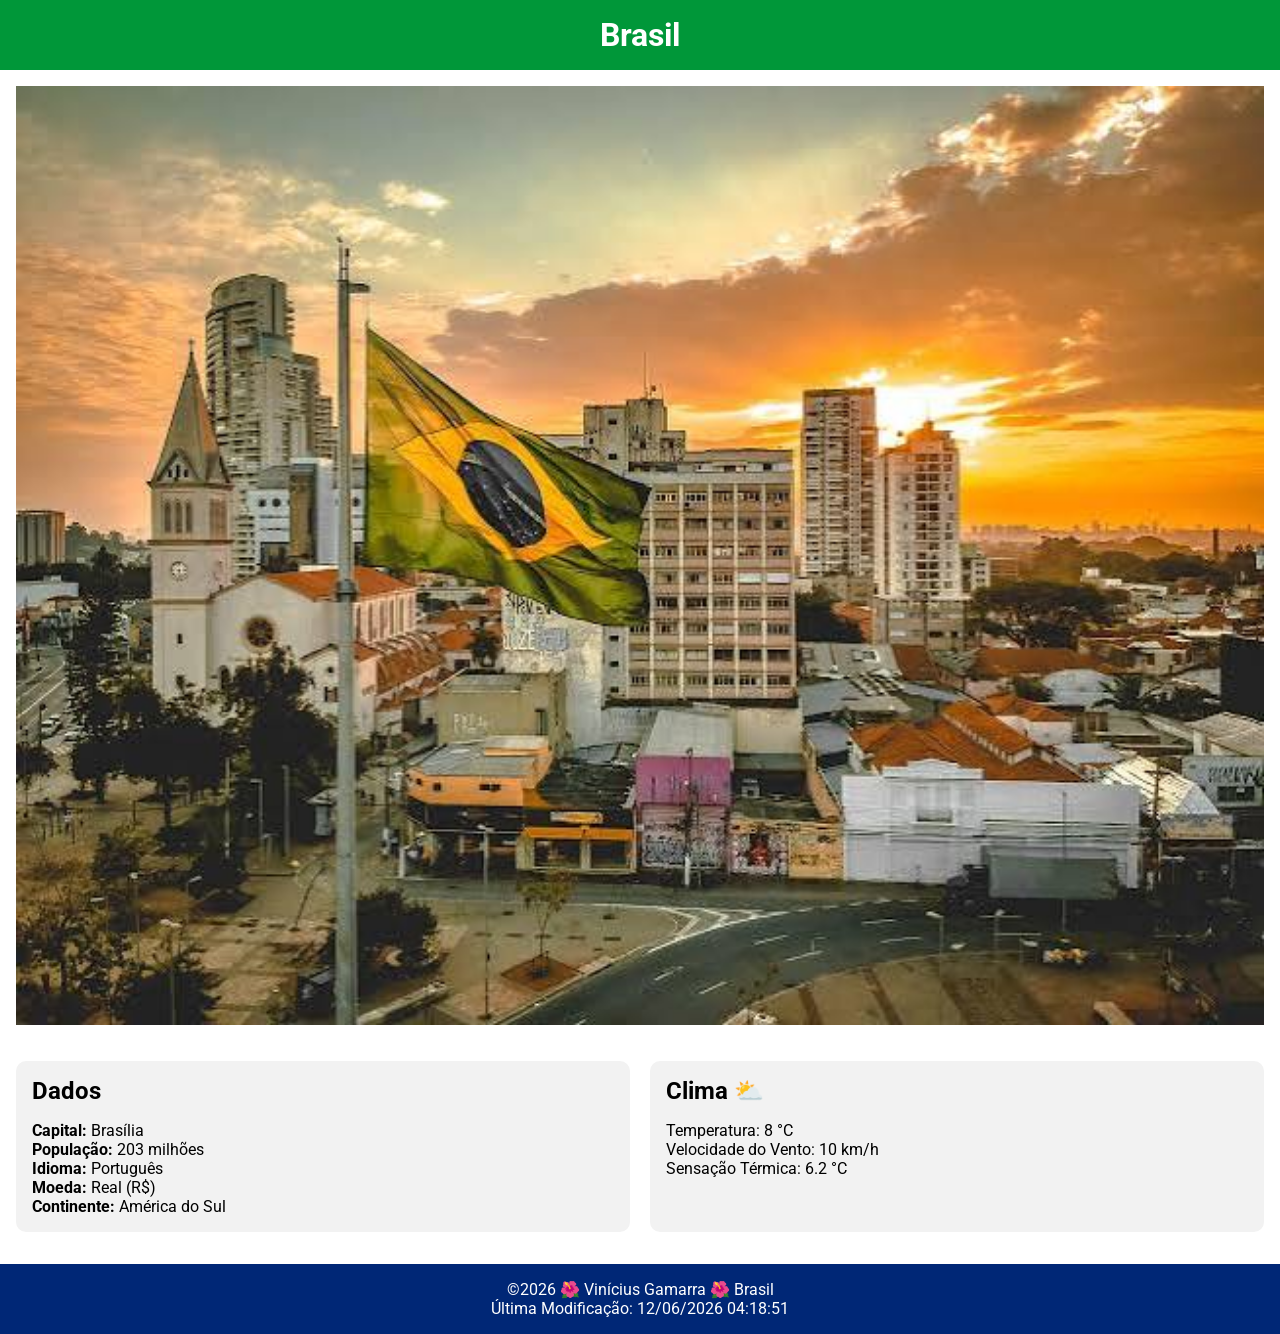
==== local.html @ 3d4d22f6 "LOCAL TESTE 1" ====
<!DOCTYPE html>
<html lang="pt-BR">
<head>
    <meta charset="UTF-8">
    <meta name="viewport" content="width=device-width, initial-scale=1.0">

    <title>Brasil</title>

    <meta name="description" content="Página sobre o Brasil para a atividade WDD 131.">
    <meta name="author" content="Vinícius Gamarra">

    <link rel="preconnect" href="https://fonts.googleapis.com">
    <link rel="preconnect" href="https://fonts.gstatic.com" crossorigin>

    <link href="https://fonts.googleapis.com/css2?family=Roboto:wght@400;700&display=swap" rel="stylesheet">

    <link rel="stylesheet" href="estilos/local.css">
    
    <script src="scripts/local.js" defer></script>
   
</head>

<body>

<header>
    <h1>Brasil</h1>
</header>

<main>

    <picture>
        <source srcset="imagens/brasil-pequeno.webp" media="(max-width: 768px)">
        <img src="imagens/brasil-grande.webp"
             alt="Paisagem do Brasil"
             width="1200"
             height="600">
    </picture>

    <section class="dados">
        <h2>Dados</h2>

        <p><strong>Capital:</strong> Brasília</p>
        <p><strong>População:</strong> 203 milhões</p>
        <p><strong>Idioma:</strong> Português</p>
        <p><strong>Moeda:</strong> Real (R$)</p>
        <p><strong>Continente:</strong> América do Sul</p>
    </section>

    <section class="weather">
        <h2>Clima</h2>

        <p>Temperatura: <span id="temp">8</span> °C</p>
        <p>Velocidade do Vento: <span id="wind">10</span> km/h</p>
        <p>Sensação Térmica: <span id="windchill"></span></p>
    </section>

</main>

<footer>
    <p>
        ©<span id="currentyear"></span>
        🌺 Vinícius Gamarra 🌺 Brasil
    </p>

    <p id="lastModified"></p>
</footer>

</body>
</html>
---- estilos/local.css ----
:root {
    --verde: #009739;
    --amarelo: #ffdf00;
    --azul: #002776;
    --branco: #ffffff;
}

* {
    margin: 0;
    padding: 0;
    box-sizing: border-box;
}

body {
    font-family: 'Roboto', sans-serif;
}

header {
    background-color: var(--verde);
    color: white;
    text-align: center;
    padding: 1rem;
}

picture img {
    width: 100%;
    height: auto;
    display: block;
}

main {
    padding: 1rem;
}

.dados,
.weather {
    background: #f2f2f2;
    padding: 1rem;
    margin: 1rem 0;
    border-radius: 10px;
}

h2 {
    margin-bottom: 1rem;
}

footer {
    background-color: var(--azul);
    color: white;
    text-align: center;
    padding: 1rem;
}

.weather h2::after {
    content: " ⛅";
}

@media screen and (min-width: 768px) {

    main {
        display: grid;
        grid-template-columns: 1fr 1fr;
        gap: 20px;
    }

    picture {
        grid-column: 1/3;
    }
}
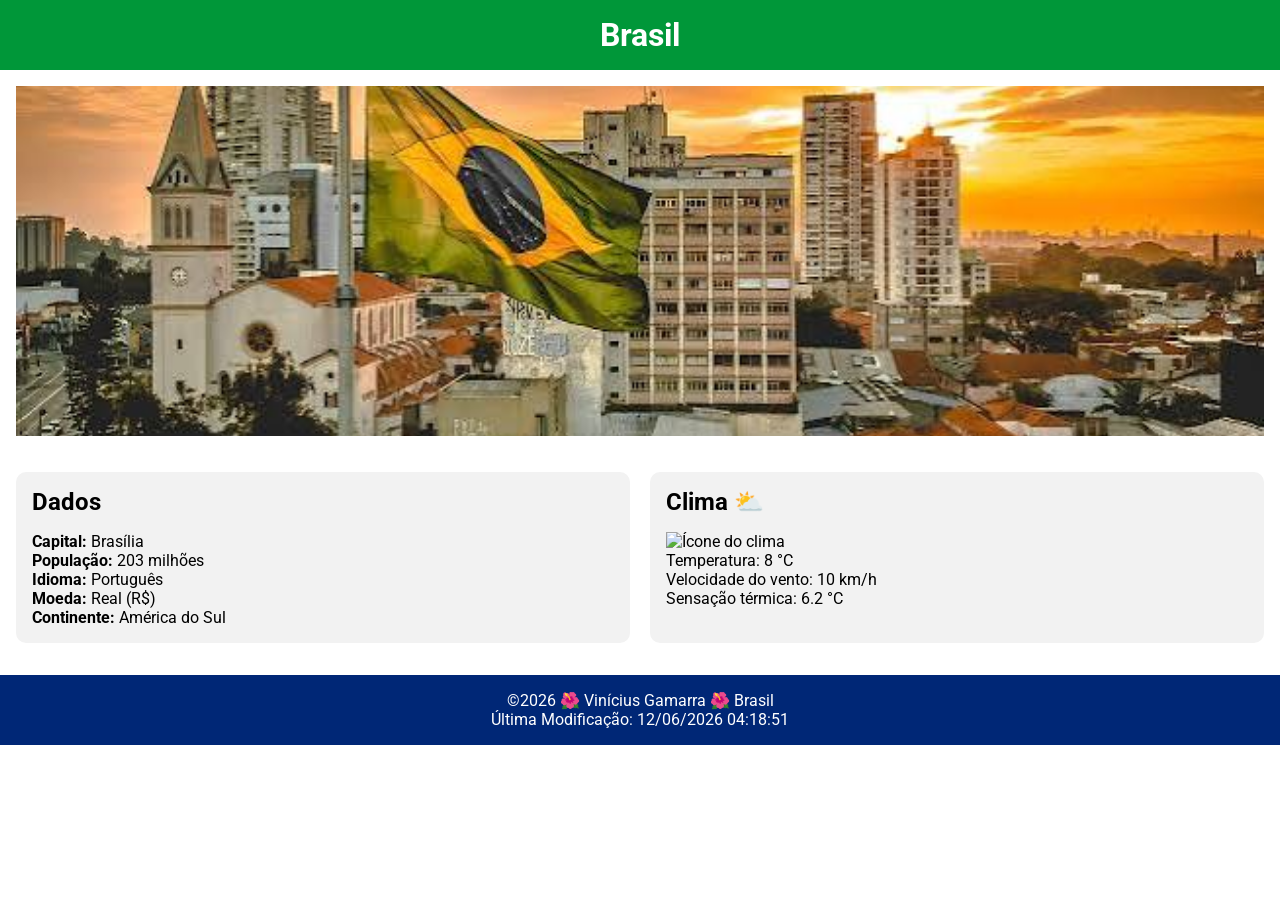
==== commit 12bbd2a9: "TESTE LOCAL 5" ====
--- a/local.html
+++ b/local.html
@@ -6,7 +6,7 @@
 
     <title>Brasil</title>
 
-    <meta name="description" content="Página sobre o Brasil para a atividade WDD 131.">
+    <meta name="description" content="Página sobre o Brasil apresentando dados do país, clima, cultura e imagens responsivas para a atividade WDD 131.">
     <meta name="author" content="Vinícius Gamarra">
 
     <link rel="preconnect" href="https://fonts.googleapis.com">
@@ -47,12 +47,15 @@
     </section>
 
     <section class="weather">
-        <h2>Clima</h2>
+    <h2>Clima</h2>
 
-        <p>Temperatura: <span id="temp">8</span> °C</p>
-        <p>Velocidade do Vento: <span id="wind">10</span> km/h</p>
-        <p>Sensação Térmica: <span id="windchill"></span></p>
-    </section>
+    <img src="imagens/clima.svg" alt="Ícone do clima"
+         class="weather-icon">
+
+    <p>Temperatura: <span id="temp">8</span> °C</p>
+    <p>Velocidade do vento: <span id="wind">10</span> km/h</p>
+    <p>Sensação térmica: <span id="windchill"></span></p>
+</section>
 
 </main>
 
--- a/estilos/local.css
+++ b/estilos/local.css
@@ -24,7 +24,8 @@
 
 picture img {
     width: 100%;
-    height: auto;
+    height: 350px;
+    object-fit: cover;
     display: block;
 }
 
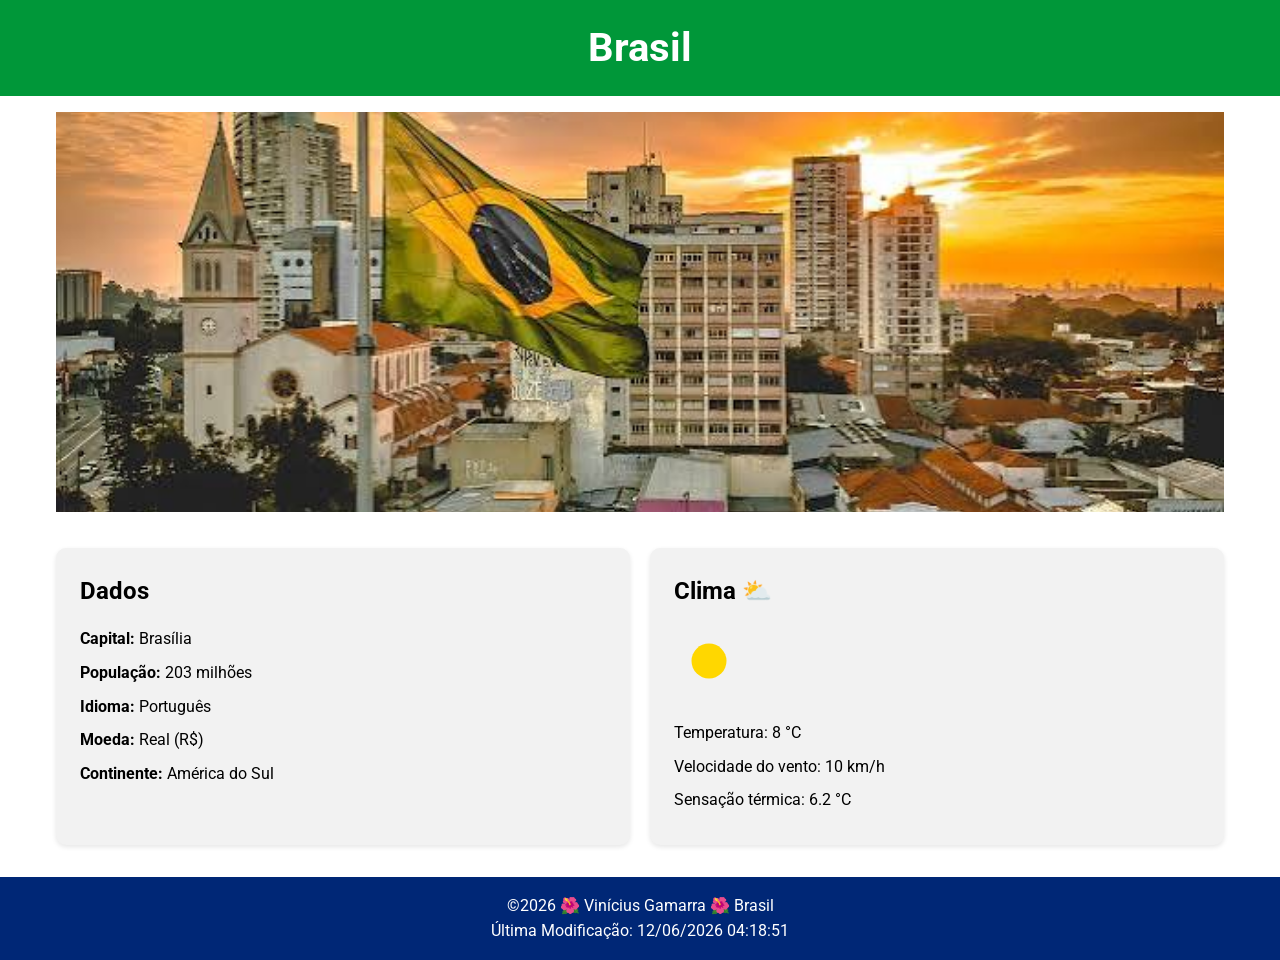
==== commit 1768a3fb: "TESTE LOCAL 10" ====
--- a/local.html
+++ b/local.html
@@ -6,7 +6,7 @@
 
     <title>Brasil</title>
 
-    <meta name="description" content="Página sobre o Brasil apresentando dados do país, clima, cultura e imagens responsivas para a atividade WDD 131.">
+    <meta name="description" content="Conheça informações sobre o Brasil, incluindo dados geográficos, clima, cultura e imagens responsivas em uma página web moderna.">
     <meta name="author" content="Vinícius Gamarra">
 
     <link rel="preconnect" href="https://fonts.googleapis.com">
@@ -49,8 +49,15 @@
     <section class="weather">
     <h2>Clima</h2>
 
-    <img src="imagens/clima.svg" alt="Ícone do clima"
-         class="weather-icon">
+    <svg
+    class="weather-icon"
+    xmlns="http://www.w3.org/2000/svg"
+    viewBox="0 0 100 100"
+    width="60"
+    height="60">
+
+    <circle cx="50" cy="50" r="25" fill="gold"/>
+</svg>
 
     <p>Temperatura: <span id="temp">8</span> °C</p>
     <p>Velocidade do vento: <span id="wind">10</span> km/h</p>
--- a/estilos/local.css
+++ b/estilos/local.css
@@ -3,6 +3,8 @@
     --amarelo: #ffdf00;
     --azul: #002776;
     --branco: #ffffff;
+    --cinza-claro: #f2f2f2;
+    --preto: #000000;
 }
 
 * {
@@ -13,18 +15,25 @@
 
 body {
     font-family: 'Roboto', sans-serif;
+    background-color: var(--branco);
+    color: var(--preto);
+    line-height: 1.6;
 }
 
 header {
     background-color: var(--verde);
-    color: white;
+    color: var(--branco);
     text-align: center;
     padding: 1rem;
 }
 
+header h1 {
+    font-size: 2.5rem;
+}
+
 picture img {
     width: 100%;
-    height: 350px;
+    height: 300px;
     object-fit: cover;
     display: block;
 }
@@ -35,19 +44,31 @@
 
 .dados,
 .weather {
-    background: #f2f2f2;
-    padding: 1rem;
+    background-color: var(--cinza-claro);
+    padding: 1.5rem;
     margin: 1rem 0;
     border-radius: 10px;
+    box-shadow: 0 2px 5px rgba(0, 0, 0, 0.1);
 }
 
 h2 {
     margin-bottom: 1rem;
 }
 
+.dados p,
+.weather p {
+    margin-bottom: 0.5rem;
+}
+
+.weather-icon {
+    width: 70px;
+    height: auto;
+    margin-bottom: 1rem;
+}
+
 footer {
     background-color: var(--azul);
-    color: white;
+    color: var(--branco);
     text-align: center;
     padding: 1rem;
 }
@@ -56,15 +77,22 @@
     content: " ⛅";
 }
 
+/* DESKTOP */
 @media screen and (min-width: 768px) {
+
+    picture img {
+        height: 400px;
+    }
 
     main {
         display: grid;
         grid-template-columns: 1fr 1fr;
         gap: 20px;
+        max-width: 1200px;
+        margin: 0 auto;
     }
 
     picture {
-        grid-column: 1/3;
+        grid-column: 1 / 3;
     }
 }
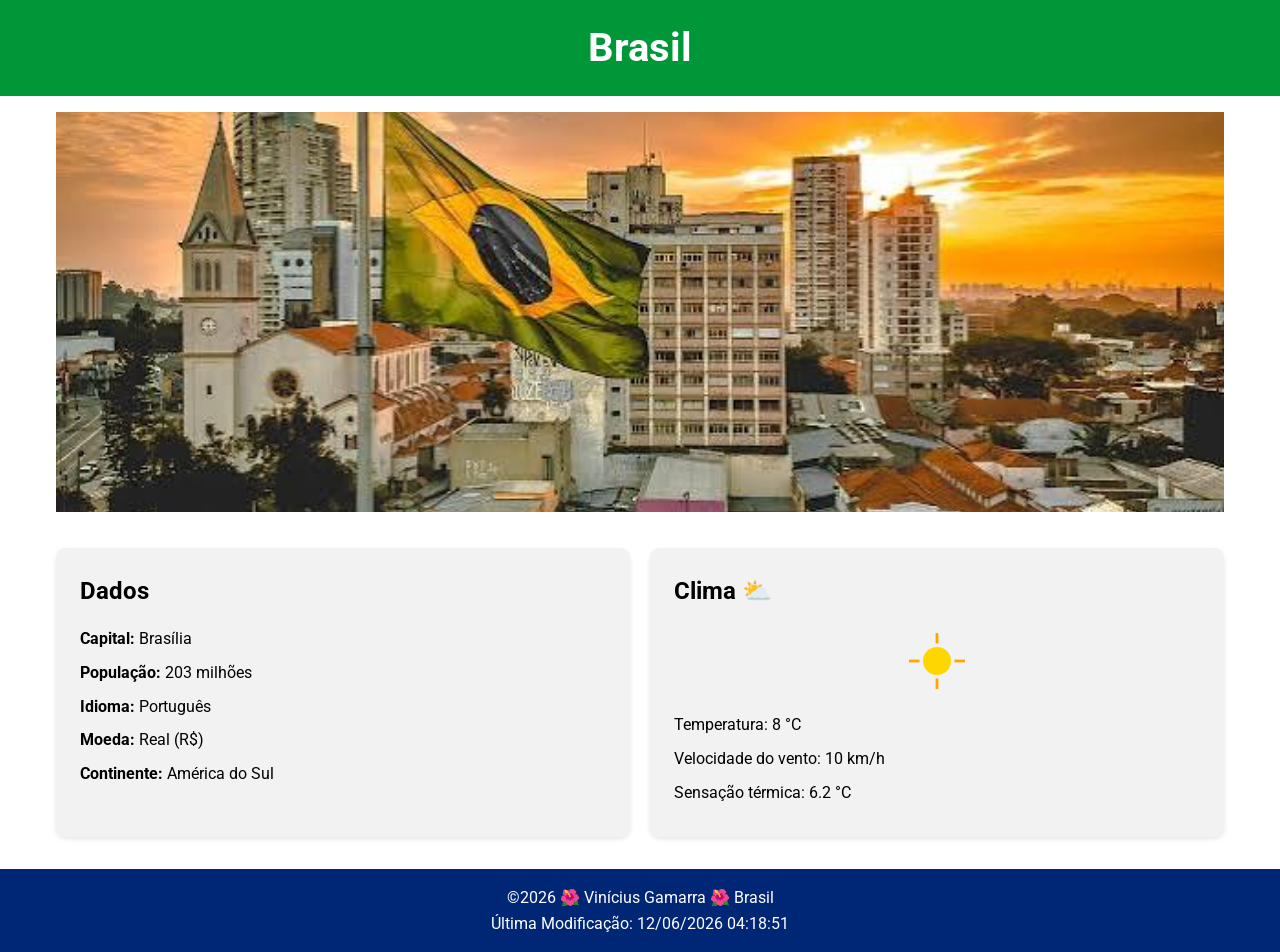
==== commit 8d2d96fe: "TESTE LOCAL 11" ====
--- a/local.html
+++ b/local.html
@@ -49,14 +49,19 @@
     <section class="weather">
     <h2>Clima</h2>
 
-    <svg
+ <svg
     class="weather-icon"
     xmlns="http://www.w3.org/2000/svg"
     viewBox="0 0 100 100"
-    width="60"
-    height="60">
+    width="80"
+    height="80">
 
-    <circle cx="50" cy="50" r="25" fill="gold"/>
+    <circle cx="50" cy="50" r="20" fill="gold"/>
+
+    <line x1="50" y1="10" x2="50" y2="25" stroke="orange" stroke-width="4"/>
+    <line x1="50" y1="75" x2="50" y2="90" stroke="orange" stroke-width="4"/>
+    <line x1="10" y1="50" x2="25" y2="50" stroke="orange" stroke-width="4"/>
+    <line x1="75" y1="50" x2="90" y2="50" stroke="orange" stroke-width="4"/>
 </svg>
 
     <p>Temperatura: <span id="temp">8</span> °C</p>
--- a/estilos/local.css
+++ b/estilos/local.css
@@ -95,4 +95,20 @@
     picture {
         grid-column: 1 / 3;
     }
+}
+
+.emoji {
+    display: inline;
+}
+
+.weather-icon {
+    display: block;
+    margin: 1rem auto;
+}
+
+@media screen and (min-width: 768px) {
+
+    .emoji {
+        display: none;
+    }
 }
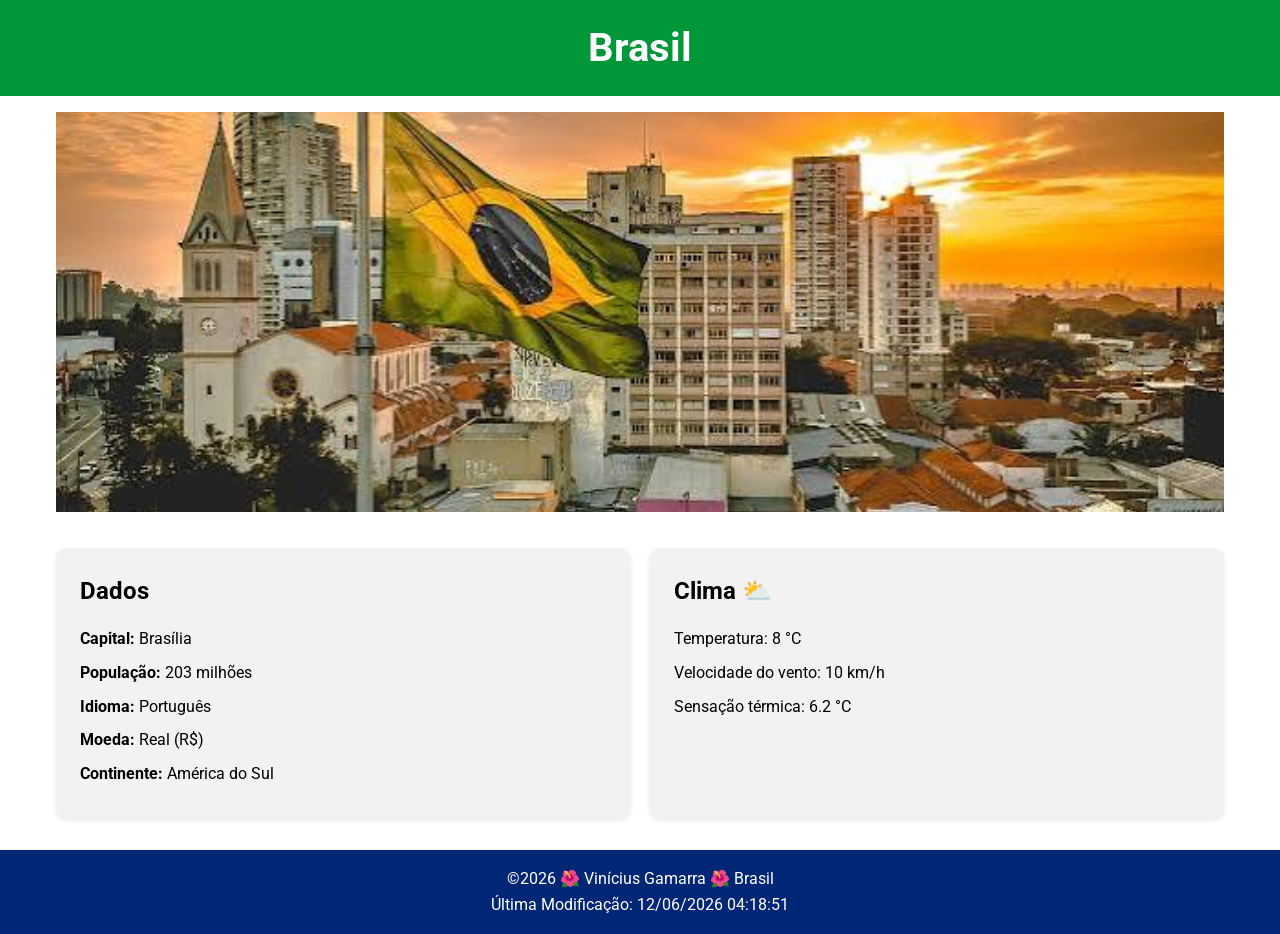
==== commit b5946b61: "TESTE 14 LOCAL" ====
--- a/local.html
+++ b/local.html
@@ -7,7 +7,7 @@
     <title>Brasil</title>
 
     <meta name="description" content="Conheça informações sobre o Brasil, incluindo dados geográficos, clima, cultura e imagens responsivas em uma página web moderna.">
-    <meta name="author" content="Vinícius Gamarra">
+    <meta name="author" content="Vinícius Gamarra1">
 
     <link rel="preconnect" href="https://fonts.googleapis.com">
     <link rel="preconnect" href="https://fonts.gstatic.com" crossorigin>
--- a/estilos/local.css
+++ b/estilos/local.css
@@ -31,15 +31,15 @@
     font-size: 2.5rem;
 }
 
+main {
+    padding: 1rem;
+}
+
 picture img {
     width: 100%;
     height: 300px;
     object-fit: cover;
     display: block;
-}
-
-main {
-    padding: 1rem;
 }
 
 .dados,
@@ -48,7 +48,7 @@
     padding: 1.5rem;
     margin: 1rem 0;
     border-radius: 10px;
-    box-shadow: 0 2px 5px rgba(0, 0, 0, 0.1);
+    box-shadow: 0 2px 5px rgba(0,0,0,.1);
 }
 
 h2 {
@@ -57,13 +57,20 @@
 
 .dados p,
 .weather p {
-    margin-bottom: 0.5rem;
+    margin-bottom: .5rem;
 }
 
+/* MOBILE - mostra SVG */
 .weather-icon {
-    width: 70px;
+    display: block;
+    width: 71px;
     height: auto;
-    margin-bottom: 1rem;
+    margin: 1rem auto;
+}
+
+/* MOBILE - sem emoji */
+.weather h2::after {
+    content: "";
 }
 
 footer {
@@ -71,10 +78,6 @@
     color: var(--branco);
     text-align: center;
     padding: 1rem;
-}
-
-.weather h2::after {
-    content: " ⛅";
 }
 
 /* DESKTOP */
@@ -95,20 +98,14 @@
     picture {
         grid-column: 1 / 3;
     }
-}
 
-.emoji {
-    display: inline;
-}
-
-.weather-icon {
-    display: block;
-    margin: 1rem auto;
-}
-
-@media screen and (min-width: 768px) {
-
-    .emoji {
+    /* DESKTOP - esconde SVG */
+    .weather-icon {
         display: none;
     }
+
+    /* DESKTOP - mostra emoji */
+    .weather h2::after {
+        content: " ⛅";
+    }
 }
